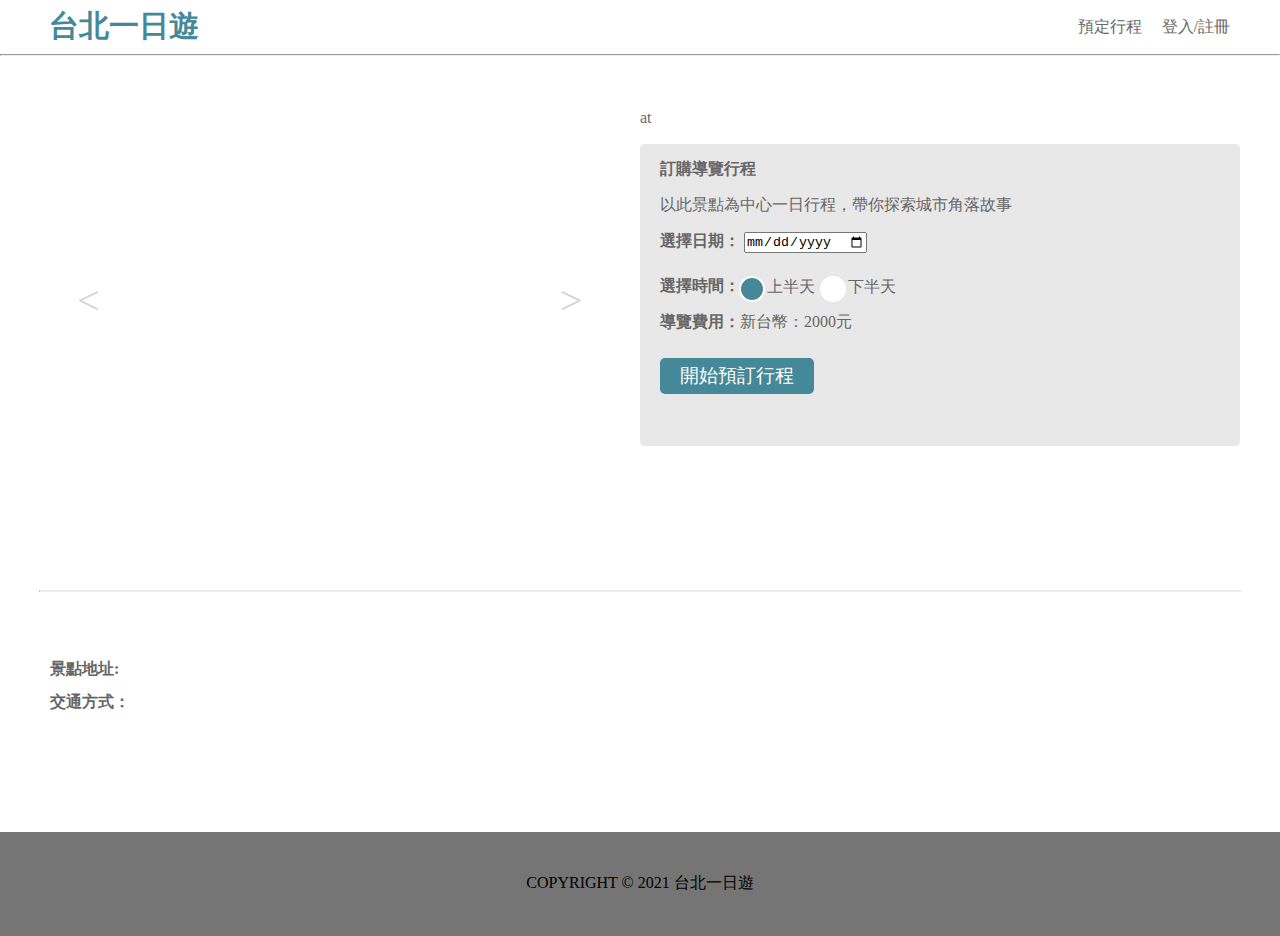
==== templates/attraction.html @ a4d0433f "add image move" ====
<!DOCTYPE html>
<html>
<head>
    <meta charset="UTF-8">
    <meta http-equiv="X-UA-Compatible" content="IE=edge">
    <meta name="viewport" content="width=device-width, initial-scale=1.0">
    <title>台北一日遊</title>
    <link rel="stylesheet" href="../static/attraction.css">
</head>
<body>
    <div class='NavBar-box' >
        <div class="NavBar">
            <a href='/'><h1 class='title'>台北一日遊</h1></a>
            <ul>
                <li>預定行程</li>
                <li>登入/註冊</li>
            </ul>
        </div>
    </div>
    <hr>
    <div class='mainBox'>
        <div class='main-introduce'>
            
            <div class='sightseeing-imgBox' id='imgBox'>
                <span id='left'></span>
                <span id='right'></span>
                <ul id='ul'></ul>
            </div>
            <div class='orderBox'>
                <div class='top_order'>
                <h3 id='name'></h3>
                <p>
                    <span id='cat2'></span>
                    <span>at</span>
                    <span id='mrt'></span>
                </p>
                </div>
                <div class='order'>
                    <h4>訂購導覽行程</h4>
                    <p>以此景點為中心一日行程，帶你探索城市角落故事</p>
                    <h4 class='date'>選擇日期：</h4>
                    <input type="date">
                    <br>
                    <h4 class='time'>選擇時間：</h4>
                    <input type="radio" name='day' value='am' id='time_am'  class='day' checked>
                    <label for="time_am">上半天</label>
                    <input type="radio" name="day" value="pm" id='time_pm' class='day'>
                    <label for="time_pm">下半天</label>
                    <br>
                    <h4>導覽費用：</h4><span class='travel_price' id='price'>新台幣：2000元</span>
                    <div class='start-travel'>開始預訂行程</div>
                </div>
            </div>
        </div>
        <hr class='part'>
        <div class='main-detail'>
            <div class="introduce">
                <p id='des'></p>
            </div>
            <div class='address'>
                <h3 >景點地址:</h3>
                <p id='address'></p>
            </div>
            <div class='traffic'>
                <h3>交通方式：</h3>
                <p id='transport'></div>
        </div>
    <div class='footer' >
        <p>COPYRIGHT © 2021 台北一日遊</p>
    </div>
    <script src='/static/attraction.js'></script>
</body>
</html>
---- static/attraction.css ----
*{
    list-style: none;
    margin: 0;
    padding: 0;
    text-decoration: none;
}

/* navBar */
.NavBar-box{
    display: flex;
    justify-content: center;
}

.NavBar{
    height: 54px;
    max-width: 1200px;
    background-color: #fff;
    display: flex;
    width:100%;
    justify-content: space-between;
}

.title {      
    font-size: 30px;
    margin:9px ;
    line-height: 34px;
    color:#448899;  
    font-weight: 700;
}

ul{
    display: flex;
    line-height: 13.3px;
}

li{
    margin: 20px 10px;
    color:#666666;
    font-weight: 400;
    font-size: 16px;
    cursor: pointer;
}

/* sightseeing main */

.mainBox{
    display: flex;
    justify-content: center;
    align-items: center;
    flex-direction: column;
}

.main-introduce{
    display: flex;
}

.sightseeing-imgBox{
    width:540px;
    height: 460px;
    /* background: url("http://www.travel.taipei/d_upload_ttn/sceneadmin/pic/11000848.jpg"); */
    background-size: 100% 100%;
    margin:37px 30px;
    border-radius: 5px;
    position: relative;
    font-size: 40px;
    user-select: none;
    opacity: 0.4;
    color:#666666
}

.sightseeing-imgBox > ul{
    display: flex;
    justify-content: center;
}


.sightseeing-imgBox > ul > li {
    border-radius: 100%;
    width: 15px;
    height: 15px;
    background-color: #fff;
    margin-right:15px;
    margin-top:420px;
}

.sightseeing-imgBox > ul > li:nth-of-type(1){
    background-color: #000;
}



#left::before{
    content:"<";
    position: absolute;
    top:0px;
    left:7px
}

#left::after{
    content: "";
    width: 36px;
    height: 36px;
    position: absolute;
    border-radius: 100%;
    background-color: rgba(255,255,255,0.3);
    user-select: none;
    cursor: pointer;
    top:11px;
    left:6px;
}

#right::before{
    content: ">";
    position: absolute;
    left:490px;
    top:0px
}
#right::after{
    content: "";
    width: 36px;
    height: 36px;
    position: absolute;
    border-radius: 100%;
    background-color: rgba(255,255,255,0.3);
    left:486px;
    top:11px;
}

#left,
#right{
    position: relative;
    top:40%;
    transition: 0.5s;
    cursor: pointer;
}


#left:hover::after,
#right:hover::after{
    background-color: rgba(255,255,255,0.5);
}

#left:hover,
#right:hover{
    color: #000;
}


.orderBox{
    margin-top:40px;
    margin-bottom: 48px;
    display: flex;
    flex-direction: column;
    justify-content: flex-start;
    color:#666666;
}
.top_order{
    display: flex;
    flex-direction: column;
    justify-content: flex-start;
}

.top_order > h3{
    font-size: 24px;
    margin-bottom: 15px;
}

.top_order > p {
    font-size: 16px;
    font-weight: 400;
    line-height: 13.3px;
    margin-bottom: 20px;
}

.order{
    width: 600px;
    height: 302px;
    background-color: #E8E8E8;
    border-radius: 5px;
    padding:15px 20px 41px ;
    color:#666666;
    box-sizing: border-box;
}

.order > h4{
    display: inline-block;
    font-size: 16px;
    font-weight: 700;
}

.order > p {
    margin: 15px 0px;
    font-size: 16px;
    font-weight: 400;
}

.order > label {
    vertical-align: middle;
    margin: 0 6px;
    padding-bottom: 3px;
    position: relative;
    cursor: pointer;
}

.date{
    margin-bottom: 24px;
}

.time{
    margin-bottom: 15px;
}

.start-travel{
    margin-top: 25px;
}

.day{
    opacity: 0;
}

.order > input:nth-of-type(2):checked ~  label:nth-of-type(1):before,
.order > input:nth-of-type(3):checked ~  label:nth-of-type(2):before{
    background: #448899;
}

.part{
    width: 1200px;
    height:0px;
    border-top: 1px solid #e8e8e8;
    margin-bottom:50px
}

.main-detail{
    width: 1180px;
    margin-bottom: 120px;
}

.introduce > p,
.address > p ,
.traffic > p {
    font-size: 16px;
    color: #666666;
    line-height: 23.17px;
    font-weight: 400;
}

.address > h3,
.traffic > h3{
    font-size: 16px;
    line-height: 13.3px;
    color:#666666;
    margin-bottom:3px
}

.address ,
.traffic{
    margin-top: 20px;
}


label::before{
    content: "";
    position: absolute;
    margin-left:12px ;
    border:2px solid #fff;
    border-radius: 100%;
    width: 22px;
    height: 22px;
    left:-40px;
    background-color: #fff;
    cursor: pointer;
}

.start-travel{
    display: flex;
    align-items: center;
    justify-content: center;
    width: 154px;
    height: 36px;
    background-color: #448899;
    border-radius: 5px;
    font-size: 19px;
    color:#fff;
    cursor: pointer;
}

/* footer */
.footer{
    display: flex;
    justify-content: center;
    align-items: center;
    width: 100%;
    height: 104px;
    background: #757575;
    user-select: none;
}

@media (max-width: 1200px){
    .mainBox{
        display: flex;
        flex-direction: column;
        justify-content: center;
        align-items: center;
    }
    .main-introduce{
        display: flex;
        flex-direction: column;
    }
    .sightseeing-imgBox{
        width: 360px;
        height: 350px;
        justify-content: center;
        align-items: center;
    }
    #right::before{
        left:320px
    }
    #right::after{
        left:312px;
    }

    .sightseeing-imgBox > ul > li{
        margin-top: 320px;
    }
    
    .order{
        width: 340px;
        height: 300px;
    }
    .orderBox{
        margin-top:20px;
        display: flex;
        justify-content: center;
        align-items: center;
    }

    .top_order{   
        display: flex;
        align-items: flex-start;
    }
    .main-detail{
        width: 330px;
    }
}
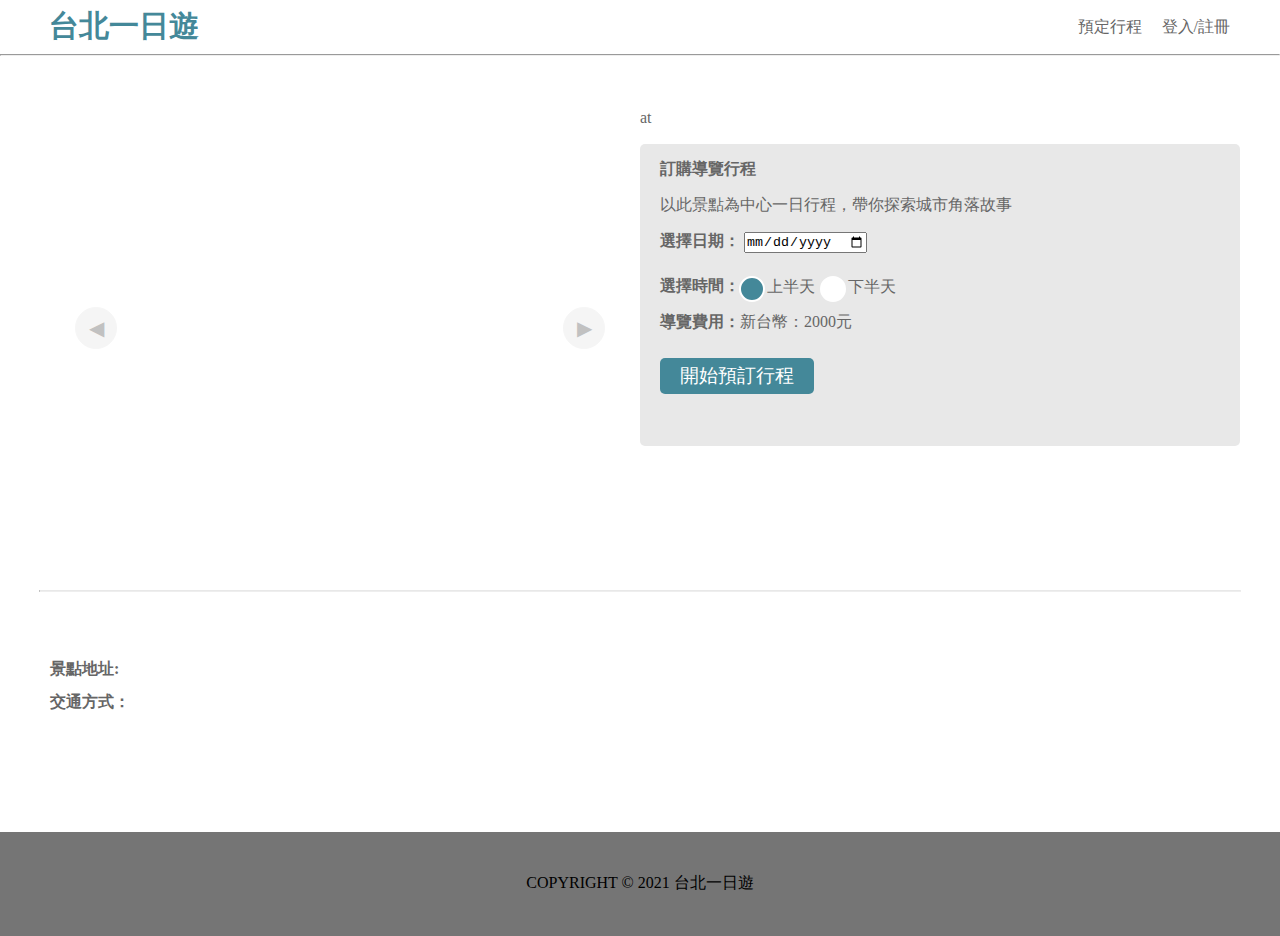
==== commit 993fa5f3: "修改css" ====
--- a/templates/attraction.html
+++ b/templates/attraction.html
@@ -22,8 +22,11 @@
         <div class='main-introduce'>
             
             <div class='sightseeing-imgBox' id='imgBox'>
-                <span id='left'></span>
-                <span id='right'></span>
+                <div class='move'>
+                    <span id='left' class='left'>◀</span>
+                    <span id='right' class='right'>▶</span>
+                </div>
+                
                 <ul id='ul'></ul>
             </div>
             <div class='orderBox'>
--- a/static/attraction.css
+++ b/static/attraction.css
@@ -80,71 +80,42 @@
     height: 15px;
     background-color: #fff;
     margin-right:15px;
-    margin-top:420px;
+    margin-top:-30px;
 }
 
 .sightseeing-imgBox > ul > li:nth-of-type(1){
     background-color: #000;
 }
 
-
-
-#left::before{
-    content:"<";
-    position: absolute;
-    top:0px;
-    left:7px
-}
-
-#left::after{
-    content: "";
-    width: 36px;
+.move{
+    height:100%;
+    display: flex;
+    align-items: center;
+    justify-content: space-between;
+    padding:5px;
+}
+
+.left,
+.right{
+    width:36px;
     height: 36px;
-    position: absolute;
+    font-size: 20px;
+    padding:2px;
+    display: flex;
+    align-items: center;
+    justify-content: center;
+    background-color: #E8E8E8;
+    border: 1px solid #E8E8E8;
     border-radius: 100%;
-    background-color: rgba(255,255,255,0.3);
-    user-select: none;
-    cursor: pointer;
-    top:11px;
-    left:6px;
-}
-
-#right::before{
-    content: ">";
-    position: absolute;
-    left:490px;
-    top:0px
-}
-#right::after{
-    content: "";
-    width: 36px;
-    height: 36px;
-    position: absolute;
-    border-radius: 100%;
-    background-color: rgba(255,255,255,0.3);
-    left:486px;
-    top:11px;
-}
-
-#left,
-#right{
-    position: relative;
-    top:40%;
-    transition: 0.5s;
-    cursor: pointer;
-}
-
-
-#left:hover::after,
-#right:hover::after{
-    background-color: rgba(255,255,255,0.5);
-}
-
-#left:hover,
-#right:hover{
-    color: #000;
-}
-
+    cursor: pointer;
+
+}
+
+ .left:hover,
+ .right:hover{
+     background-color: #fff;
+     color:black
+ }
 
 .orderBox{
     margin-top:40px;
@@ -312,17 +283,7 @@
         justify-content: center;
         align-items: center;
     }
-    #right::before{
-        left:320px
-    }
-    #right::after{
-        left:312px;
-    }
-
-    .sightseeing-imgBox > ul > li{
-        margin-top: 320px;
-    }
-    
+
     .order{
         width: 340px;
         height: 300px;
@@ -336,7 +297,8 @@
 
     .top_order{   
         display: flex;
-        align-items: flex-start;
+        align-self: flex-start;
+        margin-left:45px;
     }
     .main-detail{
         width: 330px;
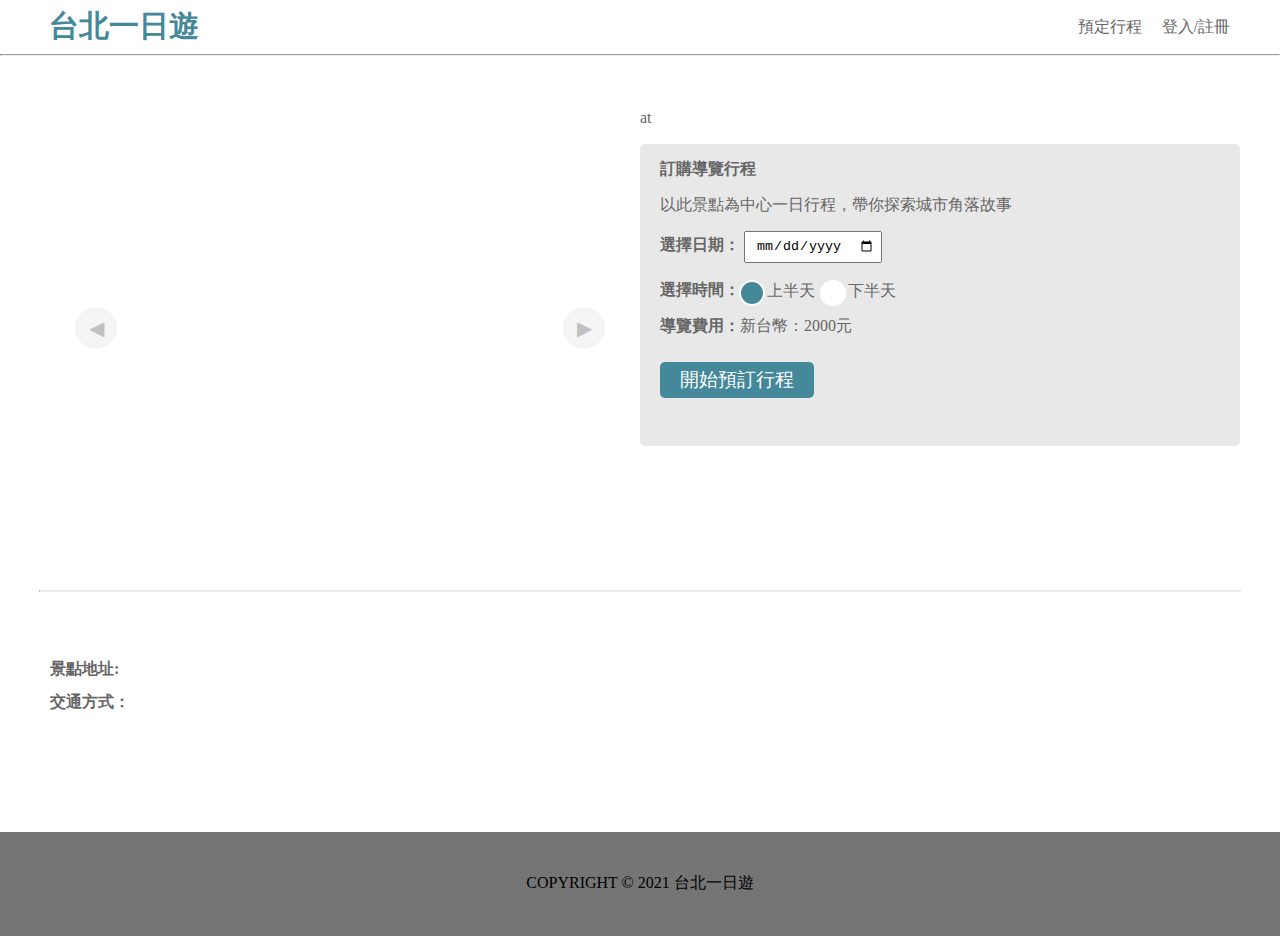
==== commit cc639257: "修改問題" ====
--- a/templates/attraction.html
+++ b/templates/attraction.html
@@ -42,7 +42,7 @@
                     <h4>訂購導覽行程</h4>
                     <p>以此景點為中心一日行程，帶你探索城市角落故事</p>
                     <h4 class='date'>選擇日期：</h4>
-                    <input type="date">
+                    <input type="date" class='input_date'>
                     <br>
                     <h4 class='time'>選擇時間：</h4>
                     <input type="radio" name='day' value='am' id='time_am'  class='day' checked>
--- a/static/attraction.css
+++ b/static/attraction.css
@@ -211,7 +211,7 @@
 .traffic > p {
     font-size: 16px;
     color: #666666;
-    line-height: 23.17px;
+    line-height: 30px;
     font-weight: 400;
 }
 
@@ -242,6 +242,10 @@
     cursor: pointer;
 }
 
+.input_date{
+    padding:5px 5px 5px 10px
+}
+
 .start-travel{
     display: flex;
     align-items: center;
@@ -302,5 +306,6 @@
     }
     .main-detail{
         width: 330px;
+        line-height: 26px;
     }
 }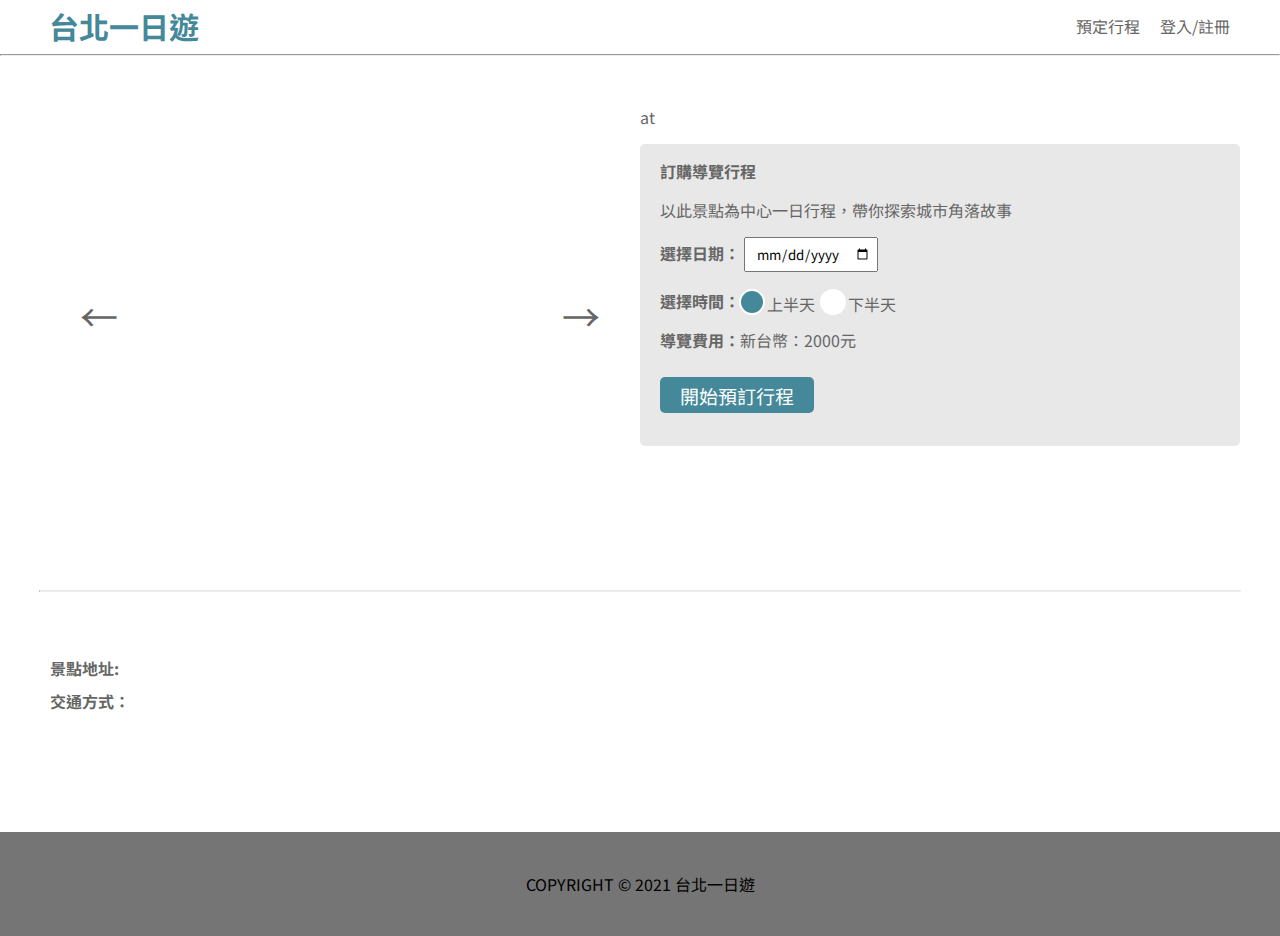
==== commit 2a649f0e: "更改寫法" ====
--- a/templates/attraction.html
+++ b/templates/attraction.html
@@ -6,6 +6,8 @@
     <meta name="viewport" content="width=device-width, initial-scale=1.0">
     <title>台北一日遊</title>
     <link rel="stylesheet" href="../static/attraction.css">
+    <link rel="preconnect" href="https://fonts.gstatic.com">
+<link href="https://fonts.googleapis.com/css2?family=Noto+Sans+TC&display=swap" rel="stylesheet">
 </head>
 <body>
     <div class='NavBar-box' >
@@ -20,14 +22,11 @@
     <hr>
     <div class='mainBox'>
         <div class='main-introduce'>
-            
-            <div class='sightseeing-imgBox' id='imgBox'>
-                <div class='move'>
-                    <span id='left' class='left'>◀</span>
-                    <span id='right' class='right'>▶</span>
-                </div>
-                
-                <ul id='ul'></ul>
+            <div class="CarouselBox">
+                <ol class='Carousel'></ol>
+                <span class='CarouselLeft'></span>
+                <span class='CarouselRight'></span>
+                <ul class="CarouselCircle" id='CarouselCircle'></ul>
             </div>
             <div class='orderBox'>
                 <div class='top_order'>
--- a/static/attraction.css
+++ b/static/attraction.css
@@ -3,6 +3,7 @@
     margin: 0;
     padding: 0;
     text-decoration: none;
+    font-family: 'Noto Sans TC', sans-serif;
 }
 
 /* navBar */
@@ -28,12 +29,12 @@
     font-weight: 700;
 }
 
-ul{
+.NavBar > ul{
     display: flex;
     line-height: 13.3px;
 }
 
-li{
+.NavBar > ul > li{
     margin: 20px 10px;
     color:#666666;
     font-weight: 400;
@@ -54,68 +55,141 @@
     display: flex;
 }
 
-.sightseeing-imgBox{
-    width:540px;
+.CarouselBox {
+    margin:37px 30px;
+    display: flex;
+    width: 540px;
     height: 460px;
-    /* background: url("http://www.travel.taipei/d_upload_ttn/sceneadmin/pic/11000848.jpg"); */
-    background-size: 100% 100%;
-    margin:37px 30px;
+    overflow: hidden;
+    user-select: none;
+    opacity: 1;
+    transition: 0.5s;
+    color:#666666;
+    position: relative;
+    font-size: 38px;
+    transition: 0.5s;
+}
+
+.CarouselLeft::after{
+    content: '←';
+    position: absolute;
+    left:10px;
+    top:42.3%;
+    user-select: none;
+    cursor: pointer;
+    transition: 1s;
+}
+
+
+.CarouselLeft:hover::after,
+.CarouselRight:hover::after{
+    color:black; 
+}
+
+.CarouselLeft:hover::before,
+.CarouselRight:hover::before{
+    background-color: #fff;
+}
+
+
+.CarouselRight::after{
+    position: absolute;
+    content:"→";
+    right:10px;
+    top:42.3%;
+    user-select: none;
+    cursor: pointer;
+    transition: 1s;
+
+}
+
+.CarouselLeft::before{
+    content: "";
+    position: absolute;
+    width:45px;
+    height: 45px;
+    background-color: rgba(255,255,255,0.5);
+    left:5px;
+    top:44%;
+    border-radius: 100%;
+    user-select: none;
+    cursor: pointer;
+    transition: 1s;
+}
+
+.CarouselRight::before{
+    content: "";
+    position: absolute;
+    width:45px;
+    height: 45px;
+    background-color: rgba(255,255,255,0.5);
+    right:5px;
+    top:44%;
+    border-radius: 100%;
+    user-select: none;
+    cursor: pointer;
+    transition: 1s;
+}
+
+.Carousel{
+    display: flex;
+    overflow: hidden;
+    justify-content: center;
     border-radius: 5px;
-    position: relative;
-    font-size: 40px;
-    user-select: none;
-    opacity: 0.4;
-    color:#666666
-}
-
-.sightseeing-imgBox > ul{
-    display: flex;
-    justify-content: center;
-}
-
-
-.sightseeing-imgBox > ul > li {
+}
+
+.Carousel > li {
+    width: 540px;
+    height: 460px;
+}
+
+.space {
+    display:none;
+    opacity: 0;
+}
+
+
+    
+
+.Carousel > li > img {
+    width: 100%;
+    height: 100%;
+    object-fit:cover;
+    animation: 2s fade;
+}
+
+@keyframes fade {
+    from{opacity: 0;}
+    to{opacity: 1;}
+}
+
+.CarouselCircle{
+    position: absolute;
+    bottom:5px;
+    width: 100%;
+    right:0%;
+    display: flex;
+    justify-content: center;
+    align-items: center;
+    cursor: pointer;
+}
+
+
+
+.CarouselCircle > li {
     border-radius: 100%;
-    width: 15px;
-    height: 15px;
+    width: 7px;
+    height: 7px;
     background-color: #fff;
-    margin-right:15px;
-    margin-top:-30px;
-}
-
-.sightseeing-imgBox > ul > li:nth-of-type(1){
-    background-color: #000;
-}
-
-.move{
-    height:100%;
-    display: flex;
-    align-items: center;
-    justify-content: space-between;
-    padding:5px;
-}
-
-.left,
-.right{
-    width:36px;
-    height: 36px;
-    font-size: 20px;
-    padding:2px;
-    display: flex;
-    align-items: center;
-    justify-content: center;
-    background-color: #E8E8E8;
-    border: 1px solid #E8E8E8;
-    border-radius: 100%;
-    cursor: pointer;
-
-}
-
- .left:hover,
- .right:hover{
-     background-color: #fff;
-     color:black
- }
+    margin-right:17px;
+    transition: 0.5s;
+}
+
+.CarouselCircle > li:nth-of-type(1){
+    background-color: #000 ;
+}
+
+
 
 .orderBox{
     margin-top:40px;
@@ -125,6 +199,7 @@
     justify-content: flex-start;
     color:#666666;
 }
+
 .top_order{
     display: flex;
     flex-direction: column;
@@ -211,7 +286,7 @@
 .traffic > p {
     font-size: 16px;
     color: #666666;
-    line-height: 30px;
+    line-height: 23.17px;
     font-weight: 400;
 }
 
@@ -243,7 +318,7 @@
 }
 
 .input_date{
-    padding:5px 5px 5px 10px
+    padding:5px 5px 5px 10px;
 }
 
 .start-travel{
@@ -278,14 +353,19 @@
         align-items: center;
     }
     .main-introduce{
-        display: flex;
         flex-direction: column;
-    }
-    .sightseeing-imgBox{
-        width: 360px;
+        align-items: center;
+    }
+
+    .CarouselBox{
+        width: 466px;
         height: 350px;
-        justify-content: center;
-        align-items: center;
+        padding:0px 53px
+    }
+
+    .Carousel > li {
+        width: 466px;
+        height: 350px;
     }
 
     .order{
@@ -293,19 +373,67 @@
         height: 300px;
     }
     .orderBox{
-        margin-top:20px;
+        margin-top:0px;
         display: flex;
         justify-content: center;
         align-items: center;
     }
+    .CarouselCircle{
+        margin-left:50px ;
+    }
+    .CarouselCircle > li {
+        margin-right:12px;
+    }
 
     .top_order{   
         display: flex;
         align-self: flex-start;
-        margin-left:45px;
+        margin-left:0px;
     }
     .main-detail{
         width: 330px;
         line-height: 26px;
     }
+    .CarouselLeft::after{
+        left:70px;
+    }
+
+    .CarouselRight::after{
+        right:70px;
+    }
+    .CarouselRight::before{
+        right:65px;
+        top:44%
+    }
+    .CarouselLeft::before{
+        left:65px;
+        top:44%
+    }
+    .introduce > p,
+    .address > p ,
+    .traffic > p {
+    line-height: 30px;
+    }
+
+}
+
+@media (max-width: 500px){
+    .CarouselLeft::after{
+        left:105px;
+    }
+
+    .CarouselRight::after{
+        right:105px;
+    }
+    .CarouselRight::before{
+        right:100px;
+        top:44%
+    }
+    .CarouselLeft::before{
+        left:100px;
+        top:44%
+    }
+    .top_order{
+        margin-left: 25px;
+    }
 }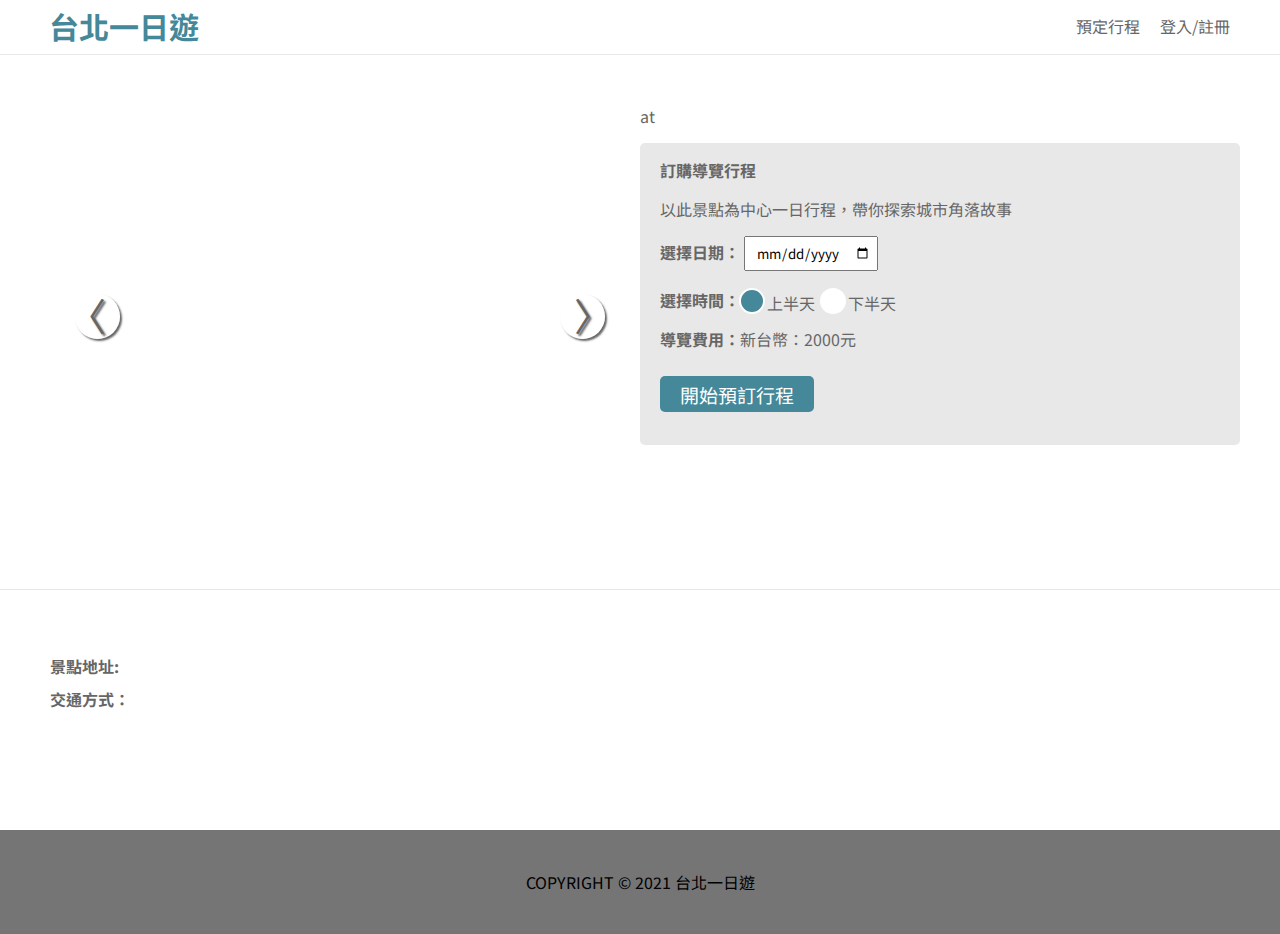
==== commit 2e5307a9: "修改程式碼" ====
--- a/templates/attraction.html
+++ b/templates/attraction.html
@@ -5,21 +5,52 @@
     <meta http-equiv="X-UA-Compatible" content="IE=edge">
     <meta name="viewport" content="width=device-width, initial-scale=1.0">
     <title>台北一日遊</title>
-    <link rel="stylesheet" href="../static/attraction.css">
+    <link rel="stylesheet" href="/static/attraction/attraction.css">
     <link rel="preconnect" href="https://fonts.gstatic.com">
-<link href="https://fonts.googleapis.com/css2?family=Noto+Sans+TC&display=swap" rel="stylesheet">
+    <link href="https://fonts.googleapis.com/css2?family=Noto+Sans+TC&display=swap" rel="stylesheet">
+    <link rel="stylesheet" href="/static/login/login.css">
 </head>
 <body>
-    <div class='NavBar-box' >
+    <div class='loginBox active'>
+        <span class='show'></span>
+        <div class='decorator'></div>
+        <div class='LoginEd'>
+            <h3>登入會員帳號<p class='close' >X</p></h3>
+            <form >
+                <input type="email" name="email" id="email" placeholder="輸入電子信箱">
+                <input type='password' name='password' id='password' placeholder="輸入密碼">
+                <input type="submit" id='login' value='登入帳戶'>
+                <span id='login_tip'></span>
+                <p class='check'>還沒有帳戶?<span class='register' id='click_register'>點此註冊</span></p>
+            </form>
+        </div>
+    </div>
+
+    <div class='registeredBox active'>
+        <span class='register_show'></span>
+        <div class='decorator'></div>
+        <div class='registered'>
+            <h3>註冊會員帳號<span class='close' id='register_close'>X</span></h3>
+            <form >
+                <input type="text" name="register_name" id="register_name" placeholder="輸入姓名">
+                <input type="email" name="register_email" id="register_email" placeholder="輸入電子郵件">
+                <input type="password" name='register_password' id='register_password' placeholder="輸入密碼">
+                <input type="submit" value="註冊新帳戶" id='registerBtn'>
+                <span id='register_tip'></span>
+                <p class='check'>已經有帳戶了?<span class='register' id='login_click'>點此登入</span></p>
+            </form> 
+        </div>
+    </div>
+    <div class='NavBarBox' >
         <div class="NavBar">
             <a href='/'><h1 class='title'>台北一日遊</h1></a>
             <ul>
                 <li>預定行程</li>
-                <li>登入/註冊</li>
+                <li class='select'>登入/註冊</li>
             </ul>
         </div>
     </div>
-    <hr>
+    <div class='part'></div>
     <div class='mainBox'>
         <div class='main-introduce'>
             <div class="CarouselBox">
@@ -54,7 +85,7 @@
                 </div>
             </div>
         </div>
-        <hr class='part'>
+        <div class='part'></div>
         <div class='main-detail'>
             <div class="introduce">
                 <p id='des'></p>
@@ -70,6 +101,9 @@
     <div class='footer' >
         <p>COPYRIGHT © 2021 台北一日遊</p>
     </div>
-    <script src='/static/attraction.js'></script>
+    
+    <script src='/static/login/login.js'></script>
+    <script src='/static/attraction/attraction.js'></script>
+   
 </body>
 </html>--- a/static/attraction/attraction.css
+++ b/static/attraction/attraction.css
@@ -0,0 +1,480 @@
+*{
+    list-style: none;
+    margin: 0;
+    padding: 0;
+    text-decoration: none;
+    font-family: 'Noto Sans TC', sans-serif;
+}
+
+/* navBar */
+.NavBarBox{
+    display: flex;
+    width: 100%;
+    height: 100%;
+    justify-content: center;
+}
+
+.NavBar{
+    background-color: #fff;
+    display: flex;
+    width: 1200px;
+    height: 54px;
+    justify-content: space-between;
+}
+
+.title {      
+    font-size: 30px;
+    margin:9px ;
+    line-height: 34px;
+    color:#448899;  
+    font-weight: 700;
+}
+
+.NavBar > ul{
+    display: flex;
+    line-height: 13.3px;
+}
+
+.NavBar > ul > li{
+    margin: 20px 10px;
+    color:#666666;
+    font-weight: 400;
+    font-size: 16px;
+    cursor: pointer;
+}
+
+/* sightseeing main */
+
+.mainBox{
+    display: flex;
+    justify-content: center;
+    align-items: center;
+    flex-direction: column;
+}
+
+.main-introduce{
+    display: flex;
+}
+
+.CarouselBox {
+    margin:37px 30px;
+    display: flex;
+    width: 540px;
+    height: 460px;
+    overflow: hidden;
+    user-select: none;
+    opacity: 1;
+    transition: 0.5s;
+    color:#666666;
+    position: relative;
+    font-size: 38px;
+    transition: 0.5s;
+}
+
+.CarouselLeft::after{
+    content: '〈';
+    position: absolute;
+    left:-2px;
+    top:42.3%;
+    user-select: none;
+    cursor: pointer;
+    transition: 1s;
+    text-shadow: 2px 2px 2px;
+}
+
+
+.CarouselLeft:hover::after,
+.CarouselRight:hover::after{
+    color:black; 
+}
+
+.CarouselLeft:hover::before,
+.CarouselRight:hover::before{
+    background-color: #fff;
+}
+
+
+.CarouselRight::after{
+    position: absolute;
+    content:"〉";
+    right:-2px;
+    top:42.3%;
+    user-select: none;
+    cursor: pointer;
+    transition: 1s;
+    text-shadow: 2px 2px 2px;
+
+}
+
+.CarouselLeft::before{
+    content: "";
+    position: absolute;
+    width:45px;
+    height: 45px;
+    background-color: rgba(255,255,255,0.5);
+    left:5px;
+    top:44%;
+    border-radius: 100%;
+    user-select: none;
+    cursor: pointer;
+    transition: 1s;
+    box-shadow: 2px 2px 2px;
+}
+
+.CarouselRight::before{
+    content: "";
+    position: absolute;
+    width:45px;
+    height: 45px;
+    background-color: rgba(255,255,255,0.5);
+    right:5px;
+    top:44%;
+    border-radius: 100%;
+    user-select: none;
+    cursor: pointer;
+    transition: 1s;
+    box-shadow: 2px 2px 2px;
+}
+
+.Carousel{
+    display: flex;
+    border-radius: 8px;
+}
+
+.Carousel > li {
+    width: 540px;
+    height: 460px;
+    transition: 0.5s;
+    border-radius: 8px;
+    display: flex;
+    justify-content: center;
+    align-items: center;
+}
+
+
+
+.unseen {
+    animation: fade 1s linear ;
+}
+
+@keyframes fade {
+    from {
+        opacity: 1;
+    }
+    to{
+        opacity: 0;
+    }
+}
+
+.image-loading{
+    width: 50px;
+    height: 50px;
+    border: 6px solid #666666;
+    border-right: 6px solid #448899;
+    border-top:6px solid #448899;
+    border-radius: 100%;
+    animation: loading 1s linear infinite;
+}
+
+@keyframes loading {
+    from {
+        transform: rotate(0deg);
+    }to{
+        transform: rotate(360deg);
+    }
+}
+
+.Carousel > li > .sights_img {
+    width: 100%;
+    height: 100%;
+    object-fit:cover;
+    border-radius: 8px;
+}
+
+
+.CarouselCircle{
+    position: absolute;
+    bottom:5px;
+    width: 100%;
+    right:0%;
+    display: flex;
+    justify-content: center;
+    align-items: center;
+}
+
+
+.CarouselCircle > li {
+    border-radius: 100%;
+    width: 9px;
+    height: 9px;
+    background-color: #fff;
+    margin-right:17px;
+    transition: 0.5s;
+    cursor: pointer;
+}
+
+.CarouselCircle > li:nth-of-type(1){
+    background-color: #000 ;
+}
+
+
+
+.orderBox{
+    margin-top:40px;
+    margin-bottom: 48px;
+    display: flex;
+    flex-direction: column;
+    justify-content: flex-start;
+    color:#666666;
+}
+
+.top_order{
+    display: flex;
+    flex-direction: column;
+    justify-content: flex-start;
+}
+
+.top_order > h3{
+    font-size: 24px;
+    margin-bottom: 15px;
+}
+
+.top_order > p {
+    font-size: 16px;
+    font-weight: 400;
+    line-height: 13.3px;
+    margin-bottom: 20px;
+}
+
+.order{
+    width: 600px;
+    height: 302px;
+    background-color: #E8E8E8;
+    border-radius: 5px;
+    padding:15px 20px 41px ;
+    color:#666666;
+    box-sizing: border-box;
+}
+
+.order > h4{
+    display: inline-block;
+    font-size: 16px;
+    font-weight: 700;
+}
+
+.order > p {
+    margin: 15px 0px;
+    font-size: 16px;
+    font-weight: 400;
+}
+
+.order > label {
+    vertical-align: middle;
+    margin: 0 6px;
+    padding-bottom: 3px;
+    position: relative;
+    cursor: pointer;
+}
+
+.date{
+    margin-bottom: 24px;
+}
+
+.time{
+    margin-bottom: 15px;
+}
+
+.start-travel{
+    margin-top: 25px;
+}
+
+.day{
+    opacity: 0;
+}
+
+.order > input:nth-of-type(2):checked ~  label:nth-of-type(1):before,
+.order > input:nth-of-type(3):checked ~  label:nth-of-type(2):before{
+    background: #448899;
+}
+
+.part{
+    width: 100vw;
+    height:0px;
+    border-top: 1px solid #e8e8e8;
+}
+
+.main-detail{
+    margin-top: 50px;
+    width: 1180px;
+    margin-bottom: 120px;
+}
+
+.introduce > p,
+.address > p ,
+.traffic > p {
+    font-size: 16px;
+    color: #666666;
+    line-height: 23.17px;
+    font-weight: 400;
+}
+
+.address > h3,
+.traffic > h3{
+    font-size: 16px;
+    line-height: 13.3px;
+    color:#666666;
+    margin-bottom:3px
+}
+
+.address ,
+.traffic{
+    margin-top: 20px;
+}
+
+
+label::before{
+    content: "";
+    position: absolute;
+    margin-left:12px ;
+    border:2px solid #fff;
+    border-radius: 100%;
+    width: 22px;
+    height: 22px;
+    left:-40px;
+    background-color: #fff;
+    cursor: pointer;
+}
+
+.input_date{
+    padding:5px 5px 5px 10px;
+}
+
+.start-travel{
+    display: flex;
+    align-items: center;
+    justify-content: center;
+    width: 154px;
+    height: 36px;
+    background-color: #448899;
+    border-radius: 5px;
+    font-size: 19px;
+    color:#fff;
+    cursor: pointer;
+}
+
+/* footer */
+.footer{
+    display: flex;
+    justify-content: center;
+    align-items: center;
+    width: 100%;
+    height: 104px;
+    background: #757575;
+    user-select: none;
+}
+
+@media (max-width: 1200px){
+    .mainBox{
+        display: flex;
+        flex-direction: column;
+        justify-content: center;
+        align-items: center;
+    }
+    .main-introduce{
+        flex-direction: column;
+        align-items: center;
+    }
+
+    .CarouselBox{
+        width: 100vw;
+        height: 500px;
+    }
+    
+
+    .Carousel > li {
+        width: 100vw;
+        height: 500px;
+    }
+
+    .order{
+        width: 90vw;
+        height: 300px;
+    }
+    .orderBox{
+        margin-top:10px;
+        width: 90vw;
+        display: flex;
+        justify-content: center;
+        align-items: flex-start;
+        
+    }
+    .CarouselCircle{
+        margin-left:50px ;
+    }
+    .CarouselCircle > li {
+        margin-right:12px;
+    }
+
+    .top_order{   
+        display: flex;
+    }
+    .main-detail{
+        width: 90vw;
+        line-height: 26px;
+    }
+    .CarouselLeft::after{
+        left:2px;
+    }
+
+    .CarouselRight::after{
+        right:2px;
+    }
+    .CarouselRight::before{
+        right:12px;
+        top:44%
+    }
+    .CarouselLeft::before{
+        left:12px;
+        top:44%
+    }
+    .introduce > p,
+    .address > p ,
+    .traffic > p {
+    line-height: 30px;
+    }
+
+}
+
+@media (max-width: 550px){
+    .CarouselBox{
+        width: 100vw;
+        height: 350px;
+    }
+
+    .Carousel > li {
+        width: 100vw;
+        height: 350px;
+    }
+
+   
+    .order{
+        width: 340px;
+        height: 300px;
+    }
+    .orderBox{
+        display: flex;
+        justify-content: center;
+        align-items: center;
+    }
+    .CarouselCircle{
+        margin-left:50px ;
+    }
+    .CarouselCircle > li {
+        margin-right:12px;
+    }
+
+    .main-detail{
+        width: 330px;
+        line-height: 26px;
+    }
+}--- a/static/login/login.css
+++ b/static/login/login.css
@@ -0,0 +1,121 @@
+
+.loginBox,.registeredBox{
+    width: 100vw;
+    height: 100vh;
+    left:0;
+    top:-20%;
+    position: fixed;
+    display: flex;
+    flex-direction: column;
+    justify-content: center;
+    align-items: center;
+    z-index: 10; 
+}
+
+.show,.register_show{
+    position: absolute;
+    width: 100vw;
+    height: 100vh;
+    top: 0;
+    left: 0;
+}
+
+
+.LoginEd{
+    position: relative;
+    border-radius: 0 0 6px 6px;
+    width:340px;
+    display: flex;
+    flex-direction: column;
+    background-color: #FFFFFF;
+    color: #666666;
+    padding-bottom: 15px;
+    z-index: 998;
+}
+
+.active{
+    display: none;
+}
+
+
+
+.registered{
+    color: #666;
+    width: 340px;
+    background-color: #fff;
+    position: relative;
+    padding-bottom: 30px;
+    border-radius: 0 0 6px 6px;
+}
+
+.decorator{
+    width:340px;
+    border-radius: 6px 6px 0px 0px;
+    height: 10px;
+    z-index: 998;
+    background: linear-gradient(270deg, #337788 0%, #66AABB 100%);
+}
+
+.LoginEd > h3,.registered > h3{
+    padding-top: 15px;
+    text-align: center;
+    user-select: none;
+    position: relative;
+}
+.close{
+    position: absolute;
+    right:27px;
+    top:17px;
+    cursor: pointer;
+}
+#email,#password,#register_name,#register_email,#register_password{
+    width: 310px;
+    height: 47px;
+    padding: 15px;
+    box-sizing: border-box;
+    border: 1px solid #cccccc;
+    border-radius: 5px;
+    outline: none;
+    margin: 10px 15px
+}
+
+#password{
+    margin:0px 15px 10px 
+}
+
+#login,#registerBtn{
+    width: 310px;
+    height: 47px;
+    background-color: #448899;
+    border: none;
+    outline: none;
+    color:white;
+    font-size: 19px;
+    padding:10px 20px;
+    margin:10px 15px;
+    cursor: pointer;
+}
+
+.register{
+    cursor: pointer;
+}
+
+#login_tip,#register_tip{
+    display: flex;
+    align-self: center;
+    justify-content: center;
+    text-align: center;
+    color:red;
+    margin: 0;
+    padding: 0;
+}
+
+
+
+.check{
+    user-select: none;
+    text-align: center;
+    margin: 5px 15px 15px 15px;
+}
+
+
